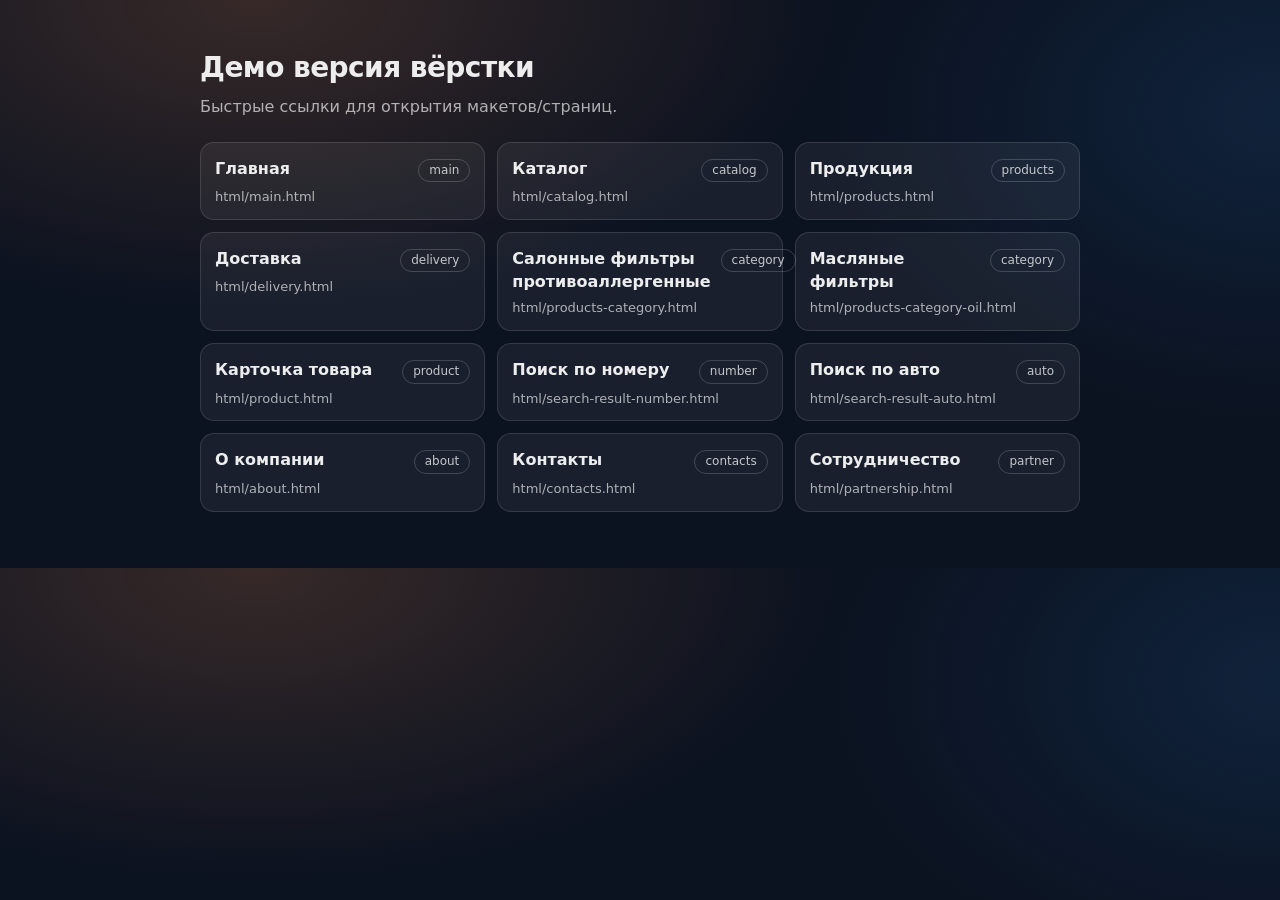
==== index.html @ faa23fcd "add index for demo" ====
<!doctype html>
<html lang="ru">
  <head>
    <meta charset="UTF-8" />
    <meta name="viewport" content="width=device-width, initial-scale=1.0" />
    <title>демо версия вёсртки</title>
    <style>
      :root {
        color-scheme: light;
        --bg: #0b1220;
        --card: rgba(255, 255, 255, 0.06);
        --text: rgba(255, 255, 255, 0.92);
        --muted: rgba(255, 255, 255, 0.65);
        --border: rgba(255, 255, 255, 0.12);
        --accent: #ff914d;
      }

      * {
        box-sizing: border-box;
      }

      body {
        margin: 0;
        font-family: ui-sans-serif, system-ui, -apple-system, Segoe UI, Roboto, Arial, "Noto Sans",
          "Liberation Sans", sans-serif;
        background: radial-gradient(900px 480px at 20% 0%, rgba(255, 145, 77, 0.18), transparent 65%),
          radial-gradient(760px 520px at 100% 20%, rgba(51, 153, 255, 0.12), transparent 60%), var(--bg);
        color: var(--text);
        line-height: 1.45;
      }

      a {
        color: inherit;
      }

      .container {
        max-width: 920px;
        margin: 0 auto;
        padding: 48px 20px 56px;
      }

      header {
        margin-bottom: 24px;
      }

      h1 {
        margin: 0 0 6px;
        font-size: 28px;
        letter-spacing: -0.02em;
      }

      .subtitle {
        margin: 0;
        color: var(--muted);
      }

      .grid {
        margin-top: 20px;
        display: grid;
        grid-template-columns: repeat(auto-fit, minmax(260px, 1fr));
        gap: 12px;
      }

      .card {
        display: flex;
        flex-direction: column;
        gap: 6px;
        padding: 14px 14px 12px;
        border-radius: 14px;
        background: var(--card);
        border: 1px solid var(--border);
        text-decoration: none;
        transition: transform 120ms ease, border-color 120ms ease, background 120ms ease;
      }

      .card:hover {
        transform: translateY(-1px);
        border-color: rgba(255, 145, 77, 0.55);
        background: rgba(255, 255, 255, 0.075);
      }

      .title-row {
        display: flex;
        align-items: baseline;
        justify-content: space-between;
        gap: 10px;
      }

      .page-title {
        font-weight: 650;
      }

      .badge {
        flex: none;
        font-size: 12px;
        color: rgba(255, 255, 255, 0.75);
        border: 1px solid rgba(255, 255, 255, 0.18);
        border-radius: 999px;
        padding: 2px 10px;
      }

      .path {
        margin: 0;
        font-size: 13px;
        color: var(--muted);
        word-break: break-all;
      }

      .hint {
        margin-top: 18px;
        color: var(--muted);
        font-size: 13px;
      }

      .hint code {
        color: rgba(255, 255, 255, 0.86);
      }
    </style>
  </head>

  <body>
    <div class="container">
      <header>
        <h1>Демо версия вёрстки</h1>
        <p class="subtitle">Быстрые ссылки для открытия макетов/страниц.</p>
      </header>

      <main class="grid">
        <a class="card" href="html/main.html">
          <div class="title-row">
            <div class="page-title">Главная</div>
            <div class="badge">main</div>
          </div>
          <p class="path">html/main.html</p>
        </a>

        <a class="card" href="html/catalog.html">
          <div class="title-row">
            <div class="page-title">Каталог</div>
            <div class="badge">catalog</div>
          </div>
          <p class="path">html/catalog.html</p>
        </a>

        <a class="card" href="html/products.html">
          <div class="title-row">
            <div class="page-title">Продукция</div>
            <div class="badge">products</div>
          </div>
          <p class="path">html/products.html</p>
        </a>

        <a class="card" href="html/delivery.html">
          <div class="title-row">
            <div class="page-title">Доставка</div>
            <div class="badge">delivery</div>
          </div>
          <p class="path">html/delivery.html</p>
        </a>

        <a class="card" href="html/products-category.html">
          <div class="title-row">
            <div class="page-title">Салонные фильтры противоаллергенные</div>
            <div class="badge">category</div>
          </div>
          <p class="path">html/products-category.html</p>
        </a>

        <a class="card" href="html/products-category-oil.html">
          <div class="title-row">
            <div class="page-title">Масляные фильтры</div>
            <div class="badge">category</div>
          </div>
          <p class="path">html/products-category-oil.html</p>
        </a>

        <a class="card" href="html/product.html">
          <div class="title-row">
            <div class="page-title">Карточка товара</div>
            <div class="badge">product</div>
          </div>
          <p class="path">html/product.html</p>
        </a>

        <a class="card" href="html/search-result-number.html">
          <div class="title-row">
            <div class="page-title">Поиск по номеру</div>
            <div class="badge">number</div>
          </div>
          <p class="path">html/search-result-number.html</p>
        </a>

        <a class="card" href="html/search-result-auto.html">
          <div class="title-row">
            <div class="page-title">Поиск по авто</div>
            <div class="badge">auto</div>
          </div>
          <p class="path">html/search-result-auto.html</p>
        </a>

        <a class="card" href="html/about.html">
          <div class="title-row">
            <div class="page-title">О компании</div>
            <div class="badge">about</div>
          </div>
          <p class="path">html/about.html</p>
        </a>

        <a class="card" href="html/contacts.html">
          <div class="title-row">
            <div class="page-title">Контакты</div>
            <div class="badge">contacts</div>
          </div>
          <p class="path">html/contacts.html</p>
        </a>

        <a class="card" href="html/partnership.html">
          <div class="title-row">
            <div class="page-title">Сотрудничество</div>
            <div class="badge">partner</div>
          </div>
          <p class="path">html/partnership.html</p>
        </a>
      </main>

    </div>
  </body>
</html>
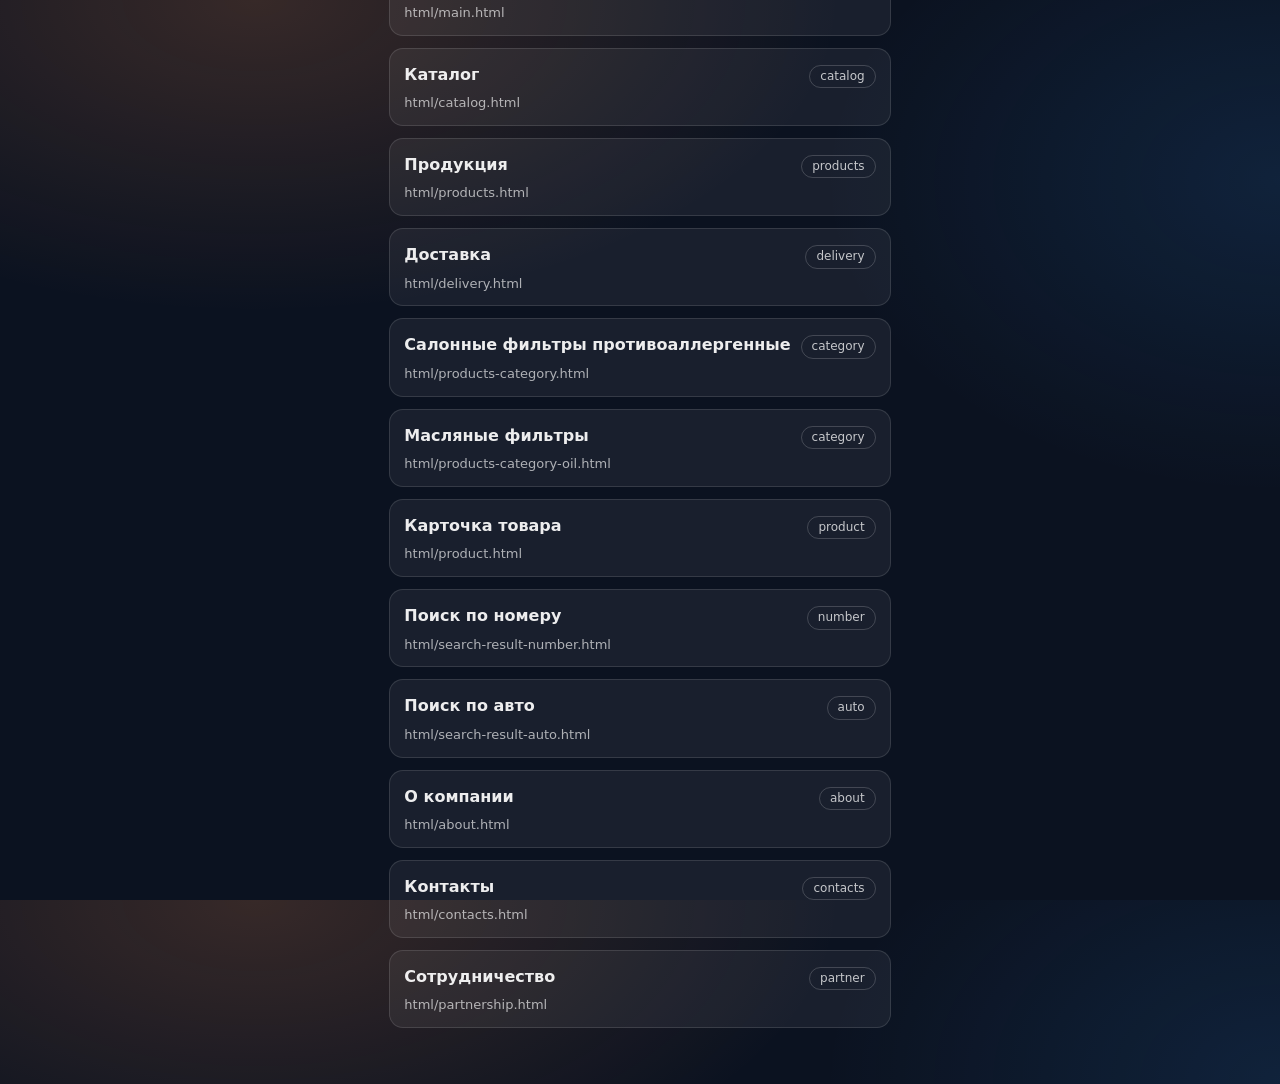
==== commit 77d0eac8: "fix index" ====
--- a/index.html
+++ b/index.html
@@ -27,6 +27,10 @@
           radial-gradient(760px 520px at 100% 20%, rgba(51, 153, 255, 0.12), transparent 60%), var(--bg);
         color: var(--text);
         line-height: 1.45;
+        height: 100vh;
+        display: flex;
+        align-items: center;
+        justify-content: center;
       }
 
       a {
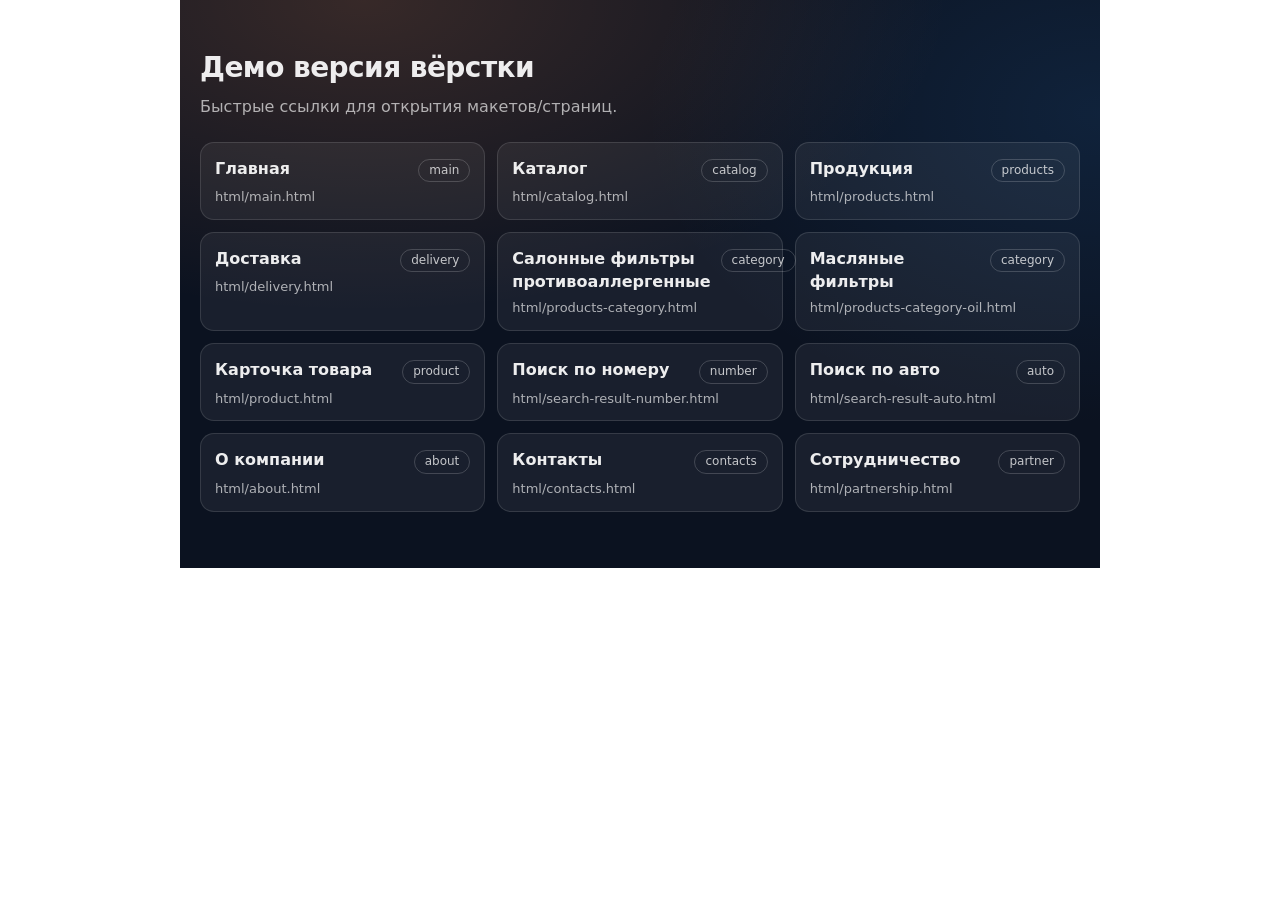
==== commit 90c791f1: "fix" ====
--- a/index.html
+++ b/index.html
@@ -23,14 +23,9 @@
         margin: 0;
         font-family: ui-sans-serif, system-ui, -apple-system, Segoe UI, Roboto, Arial, "Noto Sans",
           "Liberation Sans", sans-serif;
-        background: radial-gradient(900px 480px at 20% 0%, rgba(255, 145, 77, 0.18), transparent 65%),
-          radial-gradient(760px 520px at 100% 20%, rgba(51, 153, 255, 0.12), transparent 60%), var(--bg);
         color: var(--text);
         line-height: 1.45;
         height: 100vh;
-        display: flex;
-        align-items: center;
-        justify-content: center;
       }
 
       a {
@@ -41,6 +36,8 @@
         max-width: 920px;
         margin: 0 auto;
         padding: 48px 20px 56px;
+        background: radial-gradient(900px 480px at 20% 0%, rgba(255, 145, 77, 0.18), transparent 65%),
+          radial-gradient(760px 520px at 100% 20%, rgba(51, 153, 255, 0.12), transparent 60%), var(--bg);
       }
 
       header {
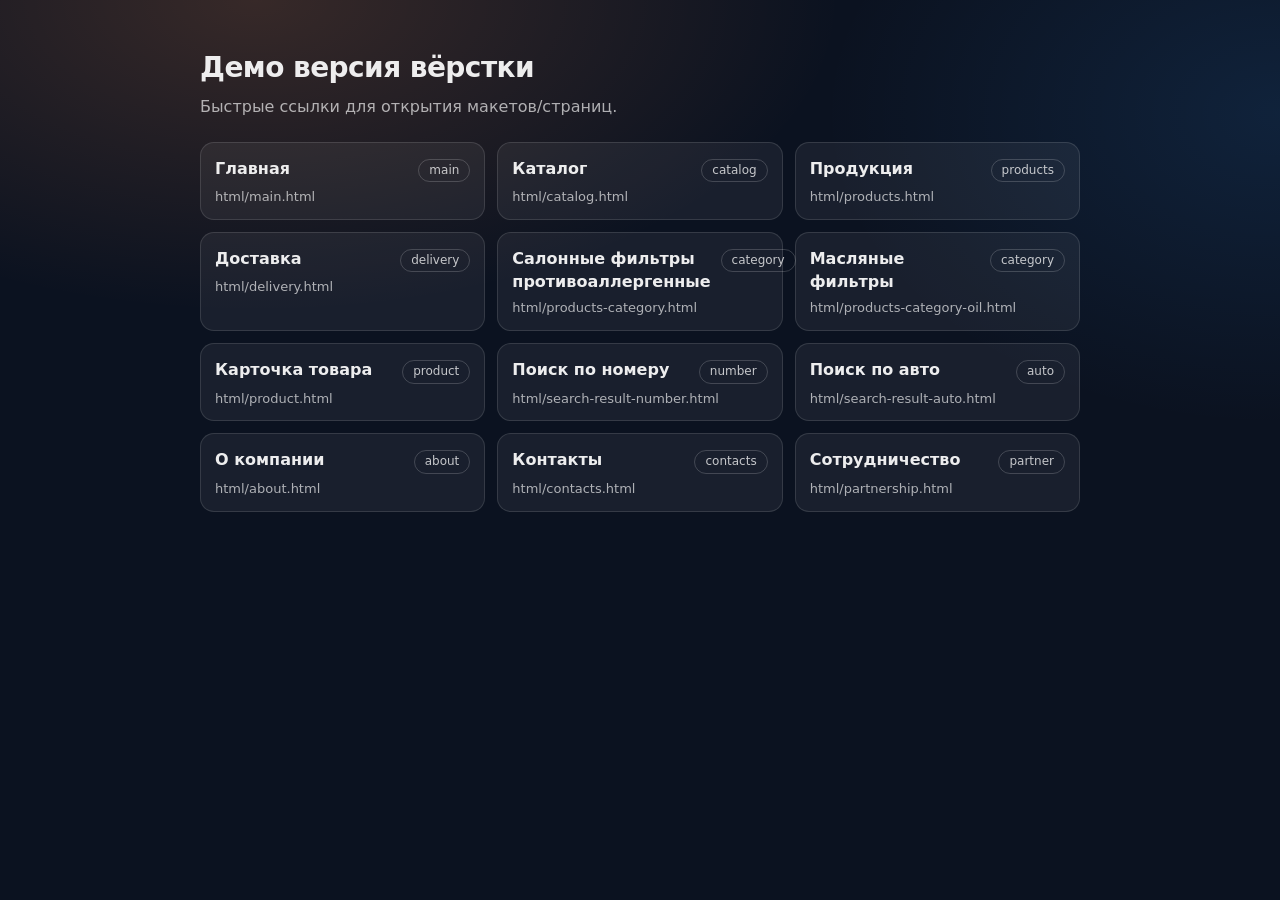
==== commit ee711ecf: "fix" ====
--- a/index.html
+++ b/index.html
@@ -23,9 +23,11 @@
         margin: 0;
         font-family: ui-sans-serif, system-ui, -apple-system, Segoe UI, Roboto, Arial, "Noto Sans",
           "Liberation Sans", sans-serif;
+        background: radial-gradient(900px 480px at 20% 0%, rgba(255, 145, 77, 0.18), transparent 65%),
+          radial-gradient(760px 520px at 100% 20%, rgba(51, 153, 255, 0.12), transparent 60%), var(--bg);
         color: var(--text);
         line-height: 1.45;
-        height: 100vh;
+        background-repeat: no-repeat
       }
 
       a {
@@ -36,8 +38,6 @@
         max-width: 920px;
         margin: 0 auto;
         padding: 48px 20px 56px;
-        background: radial-gradient(900px 480px at 20% 0%, rgba(255, 145, 77, 0.18), transparent 65%),
-          radial-gradient(760px 520px at 100% 20%, rgba(51, 153, 255, 0.12), transparent 60%), var(--bg);
       }
 
       header {
